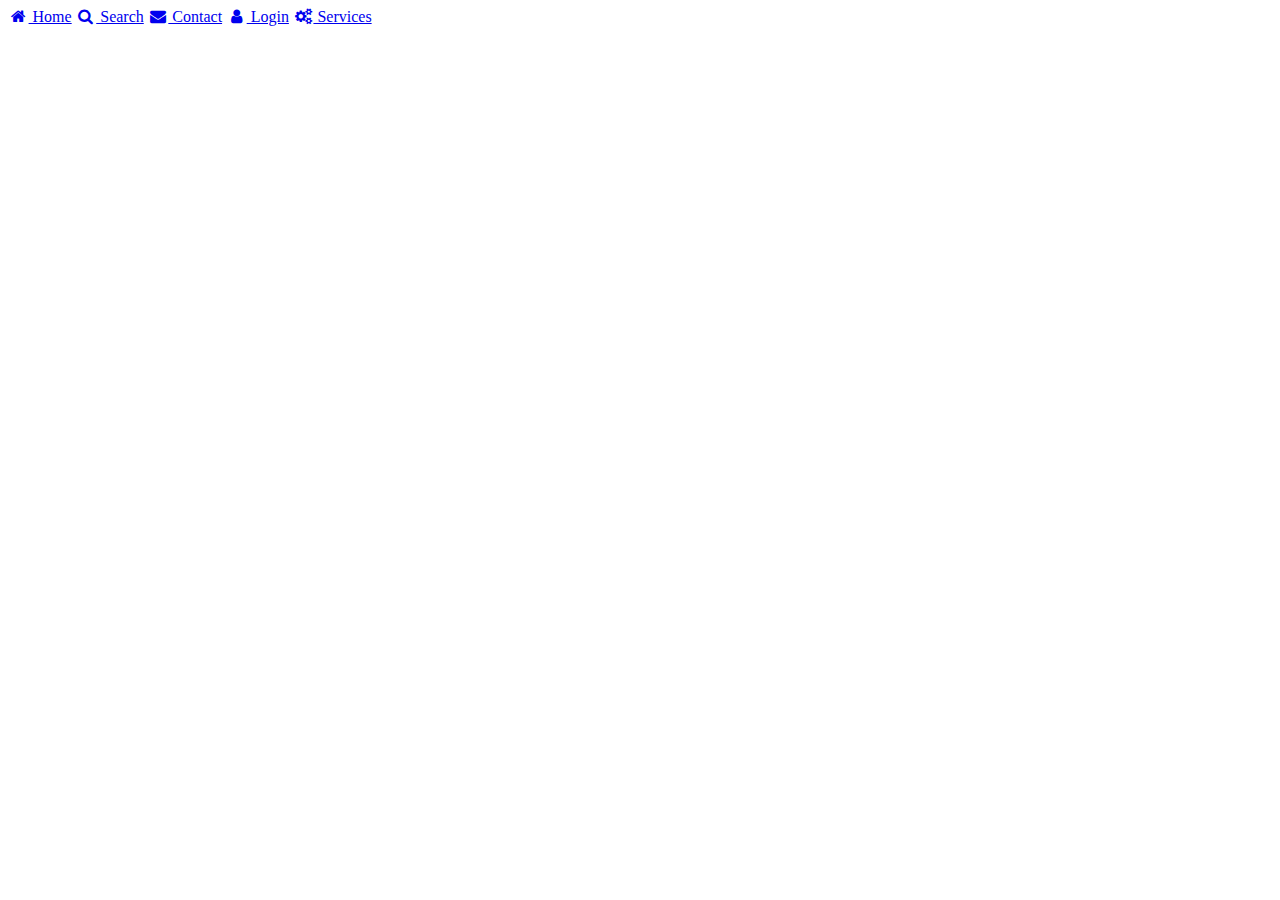
==== index.html @ beeb610a "add initial" ====
<!DOCTYPE html>
<html>
  <head>
    <title>Transform-her</title>
    <meta name="viewport" content="width=device-width, initial-scale=1">
    <link rel="stylesheet" href="https://cdnjs.cloudflare.com/ajax/libs/font-awesome/4.7.0/css/font-awesome.min.css">
    <link href="css/index.css" rel="stylesheet" type="text/css" media="all">
    <link href="js/index.js" rel="stylesheet" type="text/js">
  </head>
  <body>
    <div class="navbar">
      <a class="active" href="home.html"><i class="fa fa-fw fa-home"></i> Home</a>
      <a href="#"><i class="fa fa-fw fa-search"></i> Search</a>
      <a href="#"><i class="fa fa-fw fa-envelope"></i> Contact</a>
      <a href="login.html"><i class="fa fa-fw fa-user"></i> Login</a>
      <a href="services.html"><i class="fa fa-fw fa-gears"></i> Services</a>
    </div> 
  </body>
</html>
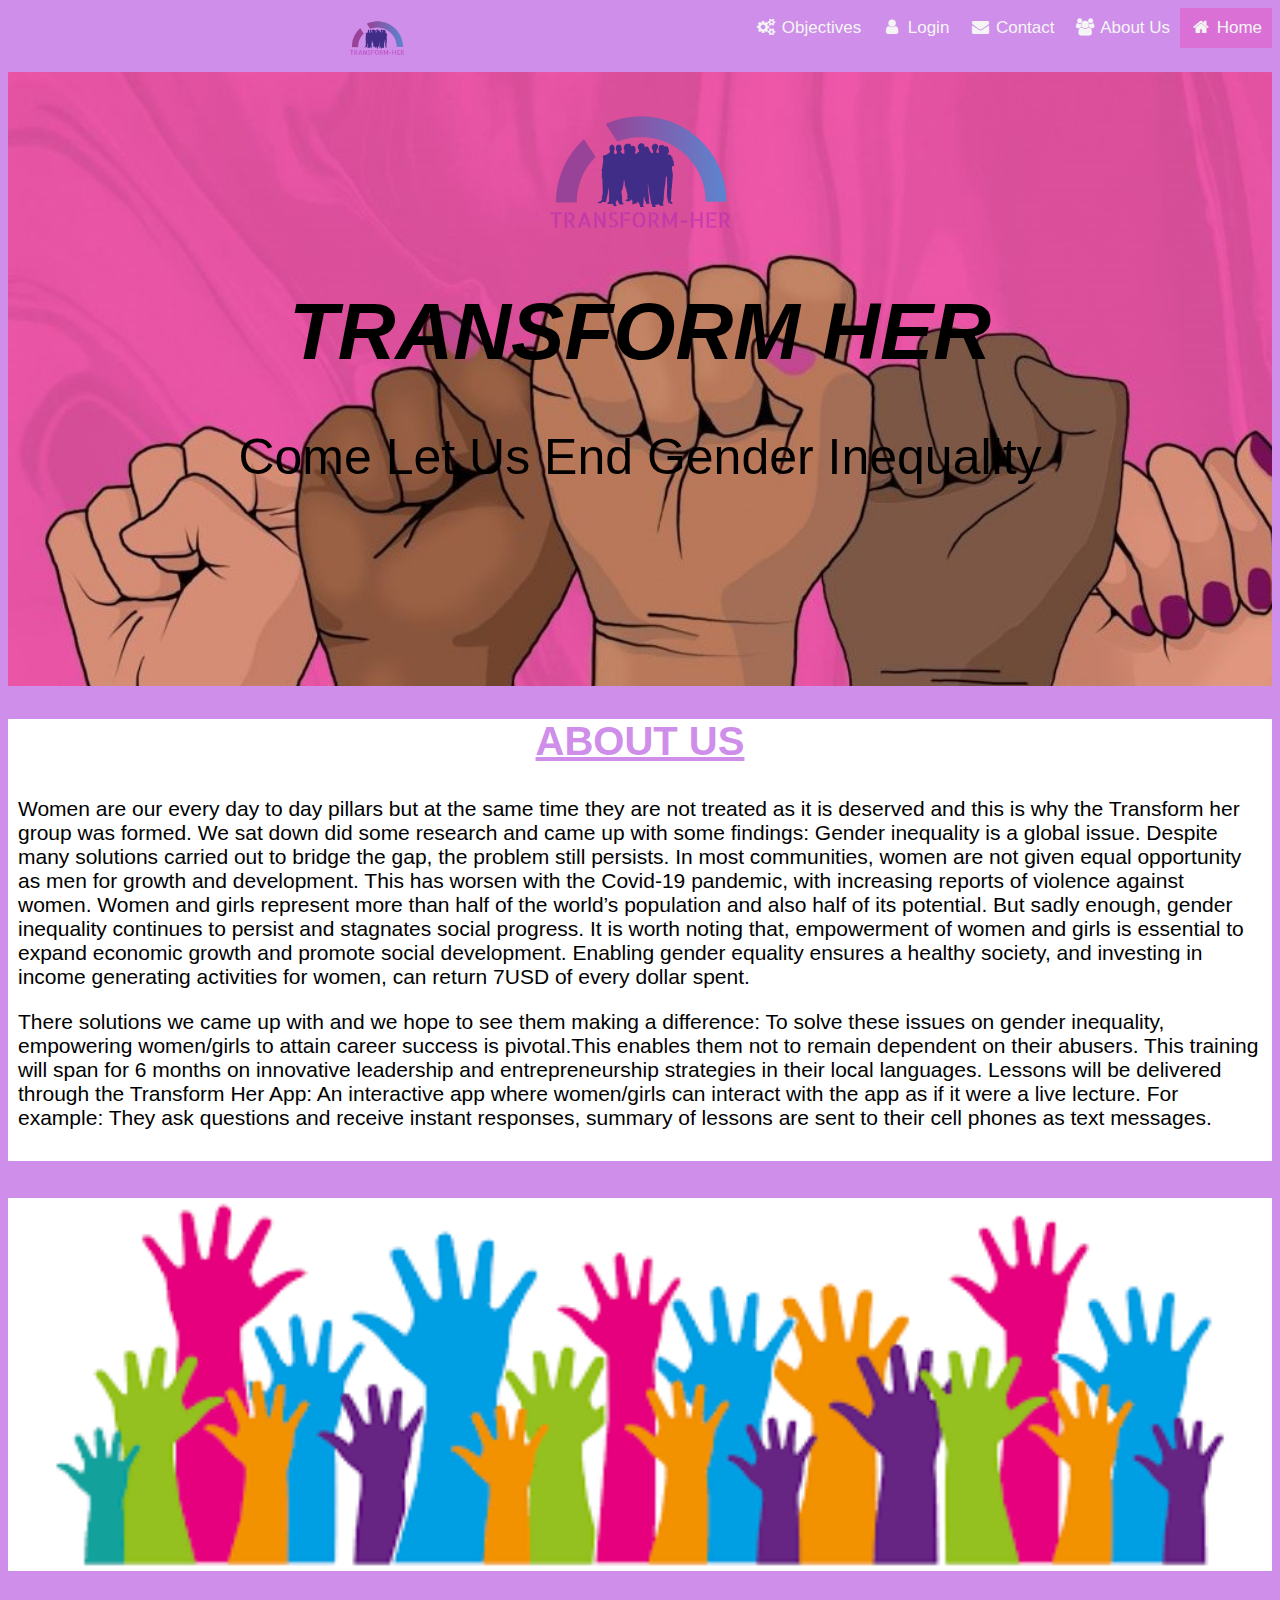
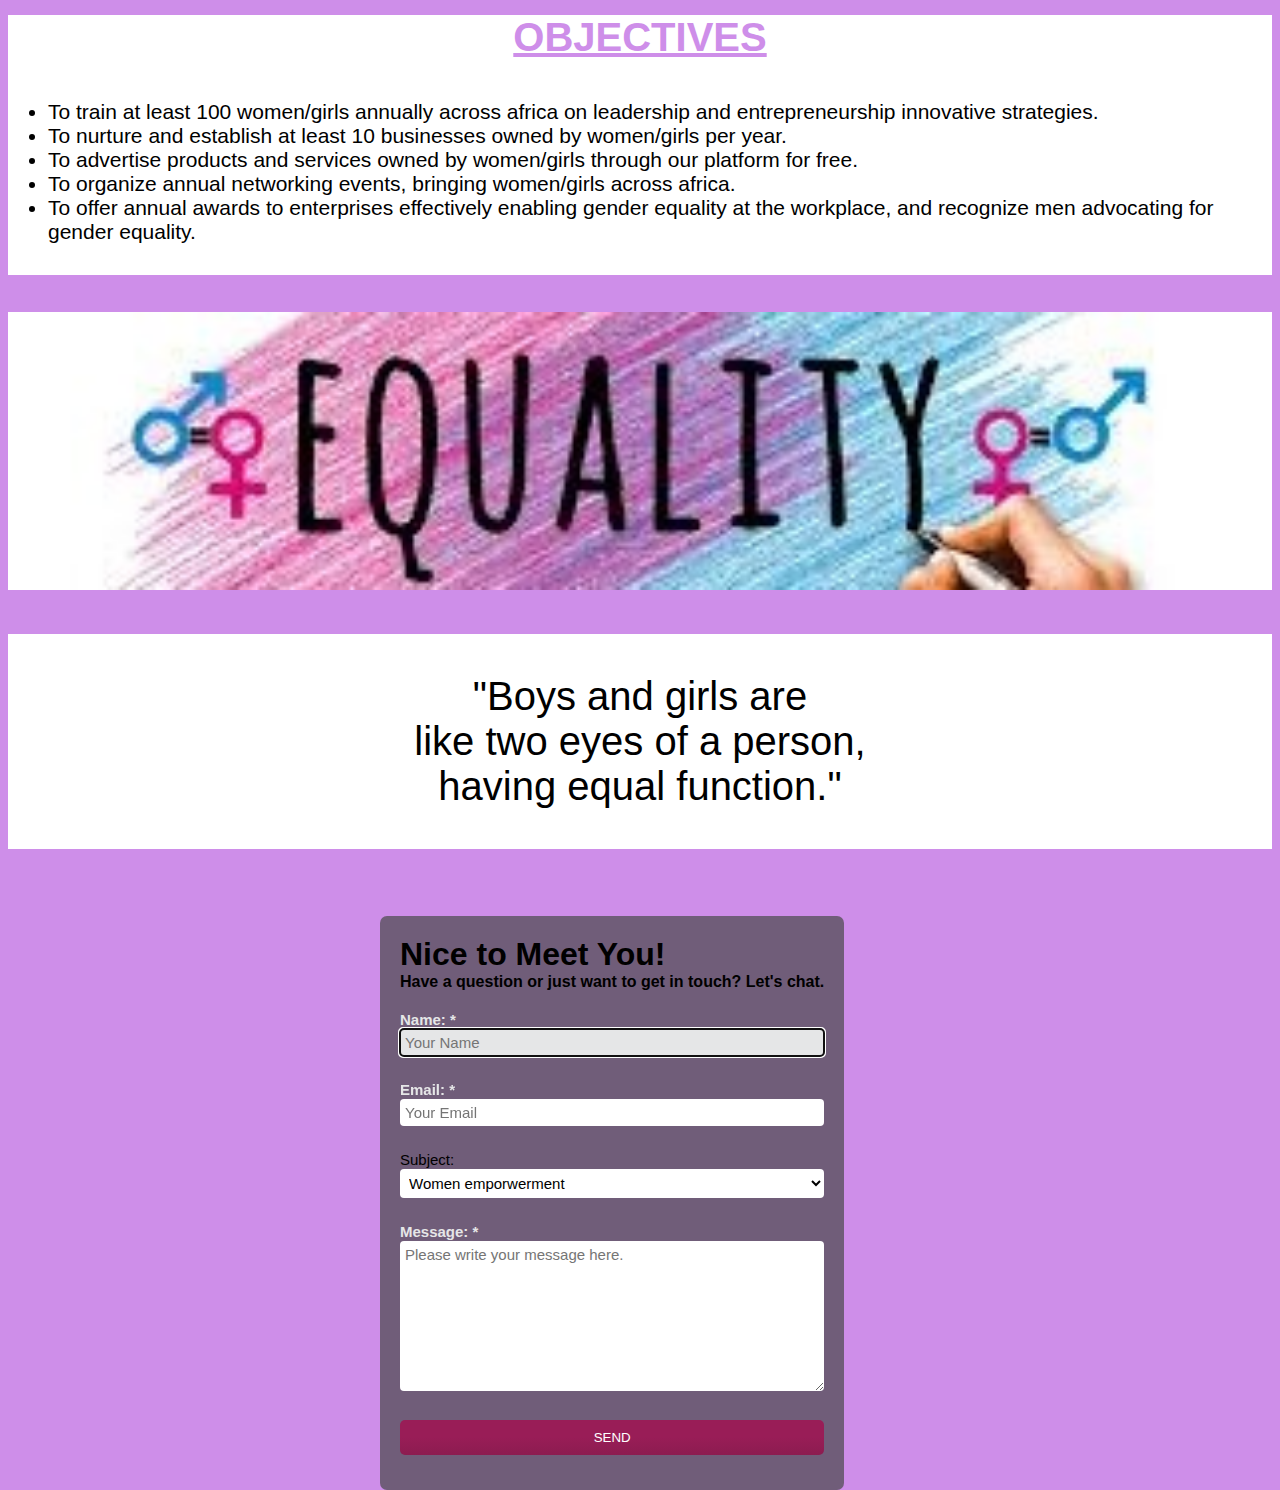
==== commit 94da85f5: "all initial changes" ====
--- a/index.html
+++ b/index.html
@@ -8,12 +8,85 @@
     <link href="js/index.js" rel="stylesheet" type="text/js">
   </head>
   <body>
+    <div class="home" id="home">
     <div class="navbar">
-      <a class="active" href="home.html"><i class="fa fa-fw fa-home"></i> Home</a>
-      <a href="#"><i class="fa fa-fw fa-search"></i> Search</a>
-      <a href="#"><i class="fa fa-fw fa-envelope"></i> Contact</a>
+      <a class="active" href="#home"><i class="fa fa-fw fa-home"></i> Home</a>
+      <a href="#about"><i class="fa fa-fw fa-group"></i> About Us</a>
+      <a href="#contact-form"><i class="fa fa-fw fa-envelope"></i> Contact</a>
       <a href="login.html"><i class="fa fa-fw fa-user"></i> Login</a>
-      <a href="services.html"><i class="fa fa-fw fa-gears"></i> Services</a>
-    </div> 
+      <a href="#objectives"><i class="fa fa-fw fa-gears"></i> Objectives</a>
+      <img src="transform.png" alt="A logo of Transform-her">
+    </div>
+    <img src="transform.png" alt="A logo of Transform-her">
+    <h1>TRANSFORM HER</h1>
+    <p>Come Let Us End Gender Inequality</p>
+    </div>
+    <div class="about" id="about">
+      <h2>ABOUT US</h2>
+      <p>Women are our every day to day pillars but at the same time they are not treated as it is deserved and this is why the <span>Transform her</span> group was formed. We sat down did some research and came up with some findings: Gender inequality is a global issue. Despite many solutions carried out to bridge the gap, the problem still persists. In most communities, women are not given equal opportunity as men for growth and development. This has worsen with the Covid-19 pandemic, with increasing reports of violence against women. Women and girls represent more than half of the world’s population and also half of its potential. But sadly enough, gender inequality continues to persist and stagnates social progress. It is worth noting that, empowerment of women and girls is essential to expand economic growth and promote social development. Enabling gender equality ensures a healthy society, and investing in income generating activities for women, can return 7USD  of every dollar spent.</p>
+      <p>There solutions we came up with and we hope to see them making a difference: To solve these issues on gender inequality, empowering women/girls to attain career success is pivotal.This enables them not to remain dependent on their abusers. This training will span for 6 months on innovative leadership and entrepreneurship strategies in their local languages. Lessons will be delivered through the Transform Her App: An interactive app where women/girls can interact with the app as if it were a live lecture. For example: They ask questions and receive instant responses, summary of lessons are sent to their cell phones  as text messages.</p>
+    </div>
+    <div class="image">
+    <img src="are.jpg" alt="A photo of gender equality">
+    </div>
+    <div class="objectives" id="objectives">
+      <h3>OBJECTIVES</h3>
+      <ul> 
+        <li>To train at least 100 women/girls annually across africa on leadership and entrepreneurship innovative strategies.</li>
+        <li>To nurture and establish at least 10 businesses  owned by women/girls per year.</li>
+        <li>To advertise products and services owned by women/girls through our platform for free.</li>
+        <li>To organize annual networking events, bringing women/girls across africa.</li>
+        <li>To offer annual awards to enterprises effectively enabling gender equality at the workplace, and recognize men advocating for gender equality.</li>
+      </ul>
+    </div>
+    <div class="pic">
+      <img src="equal.jpg" alt="Another photo on gender equality">
+    </div>
+    <div class="quote">
+    <p>"Boys and girls are <br>like two eyes of a person, </br>having equal function."</p>
+    </div>
+    <div id="contact-form">
+      <div>
+        <h1>Nice to Meet You!</h1> 
+        <h4>Have a question or just want to get in touch? Let's chat.</h4> 
+      </div>
+        <p id="failure">Oopsie...message not sent.</p>  
+        <p id="success">Your message was sent successfully. Thank you!</p>
+    
+           <form method="post" action="/">
+          <div>
+              <label for="name">
+                <span class="required">Name: *</span> 
+                <input type="text" id="name" name="name" value="" placeholder="Your Name" required="required" tabindex="1" autofocus="autofocus" />
+              </label> 
+          </div>
+          <div>
+              <label for="email">
+                <span class="required">Email: *</span>
+                <input type="email" id="email" name="email" value="" placeholder="Your Email" tabindex="2" required="required" />
+              </label>  
+          </div>
+          <div>		          
+              <label for="subject">
+              <span>Subject: </span>
+                <select id="subject" name="subject" tabindex="4">   
+                   <option value="hello">Women emporwerment</option>
+                   <option value="quote"></option>Growing ones business</option>  
+                   <option value="general">Online lectures</option>
+                </select>
+              </label>
+          </div>
+          <div>		          
+              <label for="message">
+                <span class="required">Message: *</span> 
+                <textarea id="message" name="message" placeholder="Please write your message here." tabindex="5" required="required"></textarea> 
+              </label>  
+          </div>
+          <div>		           
+              <button name="submit" type="submit" id="submit" >SEND</button> 
+          </div>
+           </form>
+    
+      </div>
   </body>
 </html>
--- a/css/index.css
+++ b/css/index.css
@@ -0,0 +1,219 @@
+.navbar {
+  width: 100%;
+  background-color: rgb(206, 142, 233);
+  overflow: auto;
+}
+.navbar a {
+  float: right;
+  text-align: middle;
+  padding: 10px;
+  color: whitesmoke;
+  text-decoration: initial;
+  font-size: 17px;
+}
+.navbar a:hover {
+  background-color: palevioletred;
+}
+.active {
+  background-color: orchid;
+}
+@media screen and (max-width: 500px) {
+  .navbar a {
+    float: none;
+    display: -ms-grid;
+  }
+}
+.navbar img {
+  width: 60px;
+  height: 60px;
+}
+.home {
+  background-image: url(her.jpg);
+  background-repeat: no-repeat;
+  background-size: cover;
+  background-position: centre; 
+  padding-bottom: 150px;
+  text-align: center;
+  
+}
+.home h1 {
+  font-size: 80px;
+  font-style: oblique;
+  font-family: 'Gill Sans', 'Gill Sans MT', Calibri, 'Trebuchet MS', sans-serif;
+}
+.home p {
+  font-size: 50px;
+  font-style: inherit;
+  font-family: 'Gill Sans', 'Gill Sans MT', Calibri, 'Trebuchet MS', sans-serif;
+}
+.about h2 {
+  text-align: center;
+  text-decoration: underline;
+  font-size: 40px;
+  color: rgb(206, 142, 233);
+}
+body {
+  background-color: rgb(206, 142, 233);
+  background-repeat: no-repeat;
+  background-position: center;
+  background-size: cover;
+  margin: (0px,10px,0px,10px);
+}
+.about {
+  background-color: white;
+  padding-bottom: 10px;
+  margin-bottom: 37px;
+  font-size: 21px;
+  padding-left: 10px;
+  padding-right: 10px;
+}
+.image img {
+  width: 100%;
+}
+.objectives h3 {
+  text-align: center;
+  text-decoration: underline;
+  font-size: 40px;
+  color: rgb(206, 142, 233);
+}  
+.objectives {
+  background-color: white;
+  font-size: 21px;
+  margin-bottom: 37px;
+  padding-bottom: 10px;
+}
+.pic img {
+  width: 100%;
+}
+.quote p {
+  background-color: white;
+  font-size: 40px;
+  margin-bottom: 37px;
+  text-align: center;
+  padding-top: 40px;
+  padding-bottom: 40px;
+
+}
+html{
+  background:url(http://phutora.com/img/friends3.jpg) no-repeat;
+  background-size: cover;
+  height:100%;
+  background-color: rgb(206, 142, 233);
+}
+* {
+  box-sizing:border-box;
+  -webkit-box-sizing:border-box;
+  -moz-box-sizing:border-box;
+  -webkit-font-smoothing:antialiased;
+  -moz-font-smoothing:antialiased;
+  -o-font-smoothing:antialiased;
+  font-smoothing:antialiased;
+  text-rendering:optimizeLegibility;
+}
+body {
+  font-family: Arial, san-serif;
+}
+
+
+/* Contact Form Styles */
+h1 {
+  margin: 10px 0 0 0;
+}
+h4{
+  margin: 0 0 20px 0;
+}
+#contact-form {
+  background-color:rgba(72,72,72,0.7);
+  padding: 10px 20px 30px 20px;
+  max-width:100%;
+  float: left;
+  left: 50%;
+  position: absolute;
+  margin-top:30px;
+  margin-left: -260px;
+  border-radius:7px;
+  -webkit-border-radius:7px;
+  -moz-border-radius:7px;
+}
+#contact-form input,   
+#contact-form select,   
+#contact-form textarea,   
+#contact-form label { 
+  font-size: 15px;  
+  margin-bottom: 2px;
+  font-family: Arial, san-serif;
+} 
+#contact-form input,   
+#contact-form select,   
+#contact-form textarea { 
+  width:100%;
+  background: #fff;
+  border: 0; 
+  -moz-border-radius: 4px;  
+  -webkit-border-radius: 4px;  
+  border-radius: 4px;
+  margin-bottom: 25px;  
+  padding: 5px;  
+}  
+#contact-form input:focus,   
+#contact-form select:focus,   
+#contact-form textarea:focus {  
+  background-color: #E5E6E7; 
+}  
+#contact-form textarea {
+  width:100%;
+  height: 150px;
+}
+#contact-form button[type="submit"] {
+  cursor:pointer;
+  width:100%;
+  border:none;
+  background:#991D57;
+  background-image:linear-gradient(bottom, #8C1C50 0%, #991D57 52%);
+  background-image:-moz-linear-gradient(bottom, #8C1C50 0%, #991D57 52%);
+  background-image:-webkit-linear-gradient(bottom, #8C1C50 0%, #991D57 52%);
+  color:#FFF;
+  margin:0 0 5px;
+  padding:10px;
+  border-radius:5px;
+}
+#contact-form button[type="submit"]:hover {
+  background-image:linear-gradient(bottom, #9C215A 0%, #A82767 52%);
+  background-image:-moz-linear-gradient(bottom, #9C215A 0%, #A82767 52%);
+  background-image:-webkit-linear-gradient(bottom, #9C215A 0%, #A82767 52%);
+  -webkit-transition:background 0.3s ease-in-out;
+  -moz-transition:background 0.3s ease-in-out;
+  transition:background-color 0.3s ease-in-out;
+}
+#contact-form button[type="submit"]:active {
+  box-shadow:inset 0 1px 3px rgba(0,0,0,0.5);
+}
+input:required, textarea:required {  
+  box-shadow: none;
+  -moz-box-shadow: none;  
+  -webkit-box-shadow: none;  
+  -o-box-shadow: none;  
+} 
+#contact-form .required {  
+  font-weight:bold;  
+  color: #E5E6E7;      
+}
+
+/* Hide success/failure message
+  (especially since the php is missing) */
+#failure, #success {
+  color: #6EA070; 
+  display:none;  
+}
+
+/* Make form look nice on smaller screens */
+@media only screen and (max-width: 580px) {
+  #contact-form{
+     left: 3%;
+     margin-right: 3%;
+     width: 88%;
+     margin-left: 0;
+     padding-left: 3%;
+     padding-right: 3%;
+  }
+}